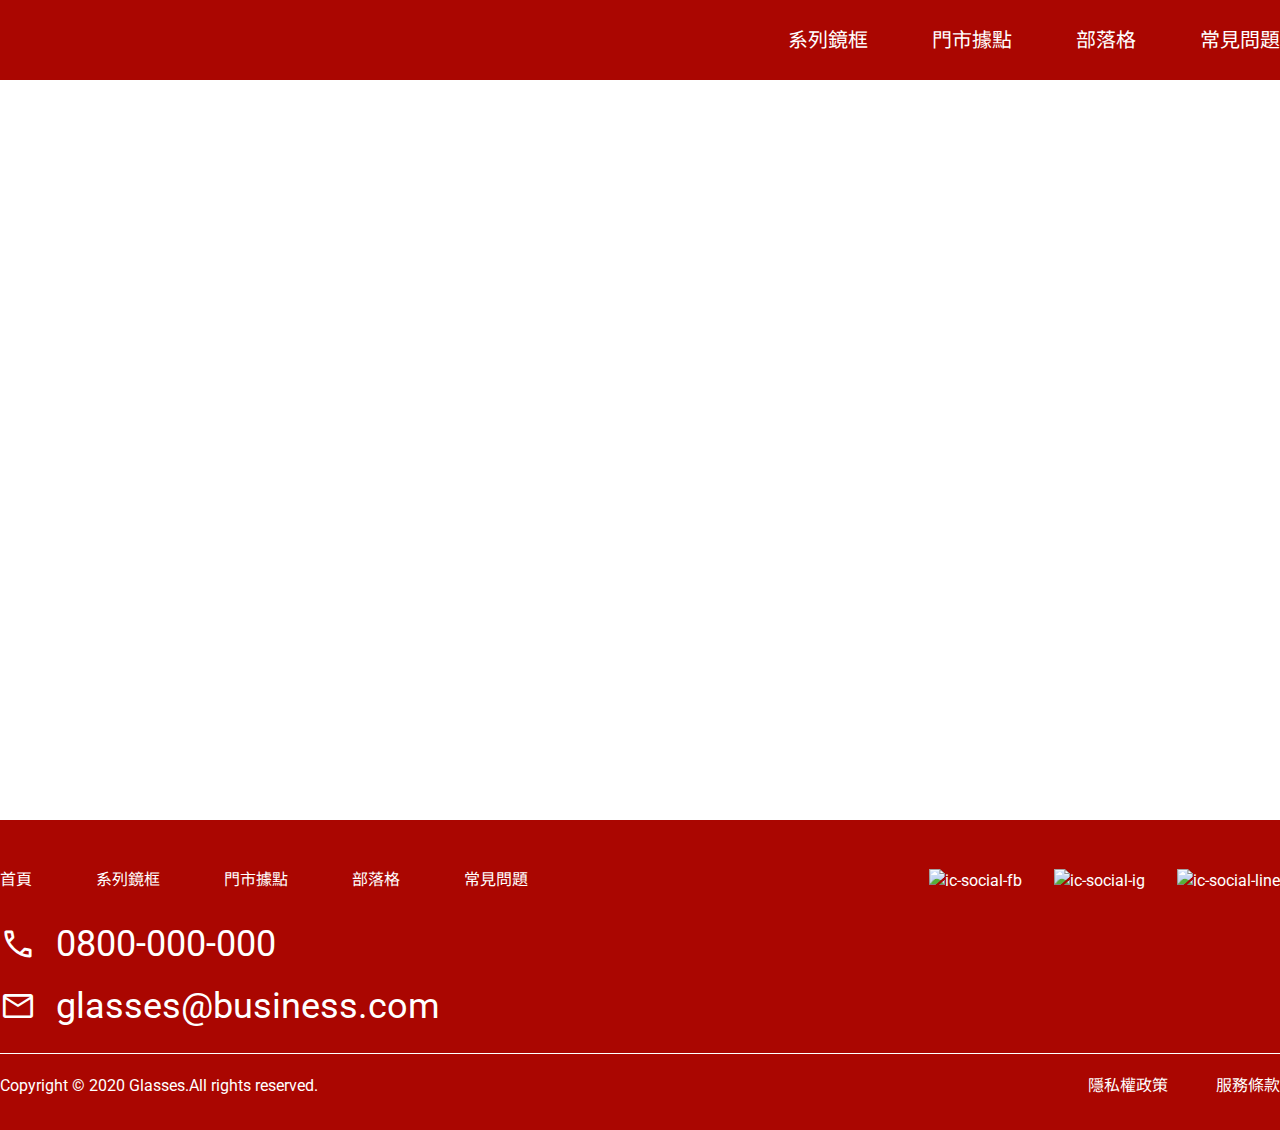
==== store.html @ 597a4f14 "chore: Add store page" ====
<!DOCTYPE html>
<html lang="en">

<head>
  <meta charset="UTF-8">
  <meta name="viewport" content="width=device-width, initial-scale=1.0">

  <link rel="shortcut icon" href="./images/logo-white.ico"
    type="image/x-icon" />
  <!-- <link rel="shortcut icon" href="./images/favicon.ico" type="image/x-icon" /> -->

  <link rel="preconnect" href="https://fonts.googleapis.com">
  <link rel="preconnect" href="https://fonts.gstatic.com" crossorigin>
  <link
    href="https://fonts.googleapis.com/css2?family=Noto+Sans+TC:wght@100;300;400;500;700;900&family=Roboto:ital,wght@0,100;0,300;0,400;0,500;0,700;0,900;1,100;1,300;1,400;1,500;1,700;1,900&display=swap"
    rel="stylesheet">
  <link rel="stylesheet"
    href="https://fonts.googleapis.com/css2?family=Material+Symbols+Outlined:opsz,wght,FILL,GRAD@20..48,100..700,0..1,-50..200" />
  <!-- end of CDN -->

  <link rel="stylesheet" href="./styles/reset.css">
  <link rel="stylesheet" href="./styles/custom-reset.css">
  <link rel="stylesheet" href="./styles/style.css">

  <title>門市據點 | Glasses</title>
</head>

<body>
  <nav class="nav fixed w-full theme-primary">
    <div class="container flex justify-between align-center">
      <a href="#" class="py-4">
        <h1 class="h1-logo">Glasses</h1>
      </a>

      <ul class="nav-list flex gap-16 text-center font-sm">
        <li class="nav-list-item">
          <a href="#">系列鏡框</a>
        </li>
        <li class="nav-list-item">
          <a href="/store.html">門市據點</a>
        </li>
        <li class="nav-list-item">
          <a href="#">部落格</a>
        </li>
        <li class="nav-list-item">
          <a href="#">常見問題</a>
        </li>
      </ul>
      <!-- end of nav-list -->
    </div>
    <!-- end of nav.container -->
  </nav>

  <main class="main">

  </main>

  <footer class="footer pt-12 pb-8 theme-primary font-2xs">
    <div class="container">
      <div class="footer-none flex justify-between align-center mb-6">
        <ul class="nav-list flex gap-16 text-center">
          <li class="nav-list-item">
            <a href="#">首頁</a>
          </li>
          <li class="nav-list-item">
            <a href="#">系列鏡框</a>
          </li>
          <li class="nav-list-item">
            <a href="/store.html">門市據點</a>
          </li>
          <li class="nav-list-item">
            <a href="#">部落格</a>
          </li>
          <li class="nav-list-item">
            <a href="#">常見問題</a>
          </li>
        </ul>
        <!-- end of nav-list -->

        <ul class="sns-list flex gap-8">
          <li class="sns-list-item">
            <a href="#">
              <img loading="lazy"
                src="https://raw.githubusercontent.com/hexschool/2022-web-layout-training/main/week3-4/ic-social-fb.png"
                alt="ic-social-fb" class="size-12"></a>
          </li>

          <li class="sns-list-item">
            <a href="#">
              <img loading="lazy"
                src="https://raw.githubusercontent.com/hexschool/2022-web-layout-training/main/week3-4/ic_social_ig.png"
                alt="ic-social-ig" class="size-12"></a>
          </li>

          <li class="sns-list-item">
            <a href="#">
              <img loading="lazy"
                src="https://raw.githubusercontent.com/hexschool/2022-web-layout-training/main/week3-4/ic_social_line.png"
                alt="ic-social-line" class="size-12"></a>
          </li>
        </ul>
        <!-- end of sns-list -->
      </div>
      <!-- end of nav, sns-list -->
      <ul class="contact-list pb-8 mb-8 font-lg">
        <li class="contact-list-item mb-2">
          <div class="flex justify-between align-center">
            <a href="tel:+0800-000-000" class="flex align-center gap-5">
              <span class="material-symbols-outlined">
                call
              </span>
              <p>0800-000-000</p>
            </a>

            <!-- REVIEW -->
            <ul class="rwd-sns-list display-none gap-2">
              <li class="sns-list-item">
                <a href="#">
                  <img loading="lazy"
                    src="https://raw.githubusercontent.com/hexschool/2022-web-layout-training/main/week3-4/ic-social-fb.png"
                    alt="ic-social-fb" class="size-6"></a>
              </li>

              <li class="sns-list-item">
                <a href="#">
                  <img loading="lazy"
                    src="https://raw.githubusercontent.com/hexschool/2022-web-layout-training/main/week3-4/ic_social_ig.png"
                    alt="ic-social-ig" class="size-6"></a>
              </li>

              <li class="sns-list-item">
                <a href="#">
                  <img loading="lazy"
                    src="https://raw.githubusercontent.com/hexschool/2022-web-layout-training/main/week3-4/ic_social_line.png"
                    alt="ic-social-line" class="size-6"></a>
              </li>
            </ul>
          </div>
        </li>

        <li class="contact-list-item">
          <a href="mailto:glasses@business.com" class="flex align-center gap-5">
            <span class="material-symbols-outlined">
              mail
            </span>
            <p>glasses@business.com</p>
          </a>
        </li>
      </ul>
      <!-- end of contact-list -->

      <div class="footer-copyright flex justify-between">
        <small>Copyright &copy; 2020 Glasses.All rights reserved.</small>

        <ul class="flex justify-between gap-12 font-3xs">
          <li><a href="#">隱私權政策</a></li>
          <li><a href="#">服務條款</a></li>
        </ul>
      </div>
      <!-- end of copyright -->
    </div>
  </footer>

</body>

</html>
---- styles/style.css ----
* {
  /* outline: 1px solid #f73; */
}

:root {
  --color-primary: #AA0601;
  --color-secondary: #FBF2F2;
  /* --color-Tertiary: ; */

  --color-black: #000000;
  --color-white: #FFFFFF;
  --color-darkGray: #212529;
  --color-lightGray: #CED4DA;

  /* --color-icon: ; */

  --txt-xl: 48px;
  --txt-lg: 36px;
  --txt-base: 24px;
  --txt-sm: 20px;
  --txt-xs: 18px;
  --txt-2xs: 16px;
  --txt-3xs: 14px;
}

html,
body {
  font-family: 'Roboto', 'Noto Sans TC', -apple-system, BlinkMacSystemFont, "Segoe UI", "Microsoft JhengHei", "Helvetica Neue", Arial, sans-serif;
  font-size: var(--txt-base);
  line-height: 1.5;
}

.container {
  /* 1920 - 312 - 312 */
  max-width: 1296px;
  margin: 0 auto;

  @media (max-width:992px) {
    max-width: 100%;
    padding-left: 36px;
    padding-right: 36px;
  }

  @media (max-width:767px) {
    padding-left: 12px;
    padding-right: 12px;
  }
}


.size-6 {
  width: 24px;
  height: 24px;
}

.size-12 {
  width: 48px;
  height: 48px;
}

.py-4 {
  padding-top: 16px;
  padding-bottom: 16px;
}

.pt-12 {
  padding-top: 48px;
}

.pb-8 {
  padding-bottom: 32px;
}

.mb-6 {
  margin-bottom: 24px;
}

.mb-2 {
  margin-bottom: 8px;
}

.mb-8 {
  margin-bottom: 32px;
}

.gap-2 {
  gap: 8px;
}

.gap-5 {
  gap: 20px;
}

.gap-8 {
  gap: 32px;
}

.gap-9 {
  gap: 36px;
}

.gap-12 {
  gap: 48px;
}

.gap-16 {
  gap: 64px;
}


.theme-primary {
  color: var(--color-white);
  background: var(--color-primary);
}

.font-xl {
  font-size: var(--txt-xl);
}

.font-lg {
  font-size: var(--txt-lg);
}

.font-sm {
  font-size: var(--txt-sm);
}

.font-xs {
  font-size: var(--txt-xs);
}

.font-2xs {
  font-size: var(--txt-2xs);
}

/* end of base */

.w-full {
  width: 100%;
}

.fixed {
  position: fixed;
}

.display-none {
  display: none;
}

.flex {
  display: flex;
}

.justify-between {
  justify-content: space-between;
}

.align-center {
  align-items: center;
}

.text-center {
  text-align: center;
}

/* end of utility */

.h1-logo {
  /* for h1 SEO */
  background: url(https://raw.githubusercontent.com/hexschool/2022-web-layout-training/main/week3-4/logo-white.png) center center;
  background-size: contain;
  background-repeat: no-repeat;

  width: 80px;
  height: 48.57px;

  /* push away */
  text-indent: 101%;
  /* avoid more lines */
  white-space: nowrap;
  overflow: hidden;
}

.nav {
  height: 80px;
}

.main {
  height: calc(100vh - 80px);
}

@media (max-width:767px) {
  .h1-logo {
    margin-left: 15px;
  }

  .nav {
    height: auto;
  }

  .nav>.container, .nav-list {
    flex-wrap: wrap;
  }

  .nav-list {
    width: 100%;
    gap: 0px;

    border-top: 1px solid var(--color-white);
    border-left: 1px solid var(--color-white);
    border-right: 1px solid var(--color-white);
  }

  .nav-list-item {
    width: 49.9%;

    border-bottom: 1px solid var(--color-white);
  }

  .nav-list-item>a {
    display: block;

    padding-top: 12px;
    padding-bottom: 12px;
  }

  .nav-list-item:nth-child(odd) {
    border-right: 1px solid var(--color-white);
  }
}

/* end of nav */

.contact-list {
  padding-bottom: 20px;
  margin-bottom: 20px;

  border-bottom: 1px solid var(--color-white);
}

@media (max-width:992px) {
  .footer {
    padding-bottom: 40px;
  }
}

@media (max-width:767px) {
  .nav>.container {
    padding: 0;
  }

  .footer {
    padding-top: 24px;
    padding-bottom: 24px;
  }

  .footer-none {
    display: none;
  }

  .sns-list {
    gap: 8px;
  }

  .contact-list {
    font-size: var(--txt-2xs);
  }

  .contact-list-item a {
    gap: 10px;
  }

  .rwd-sns-list {
    display: flex;
  }

  .footer-copyright, .footer-copyright ul {
    flex-direction: column;
    gap: 8px;
  }
}
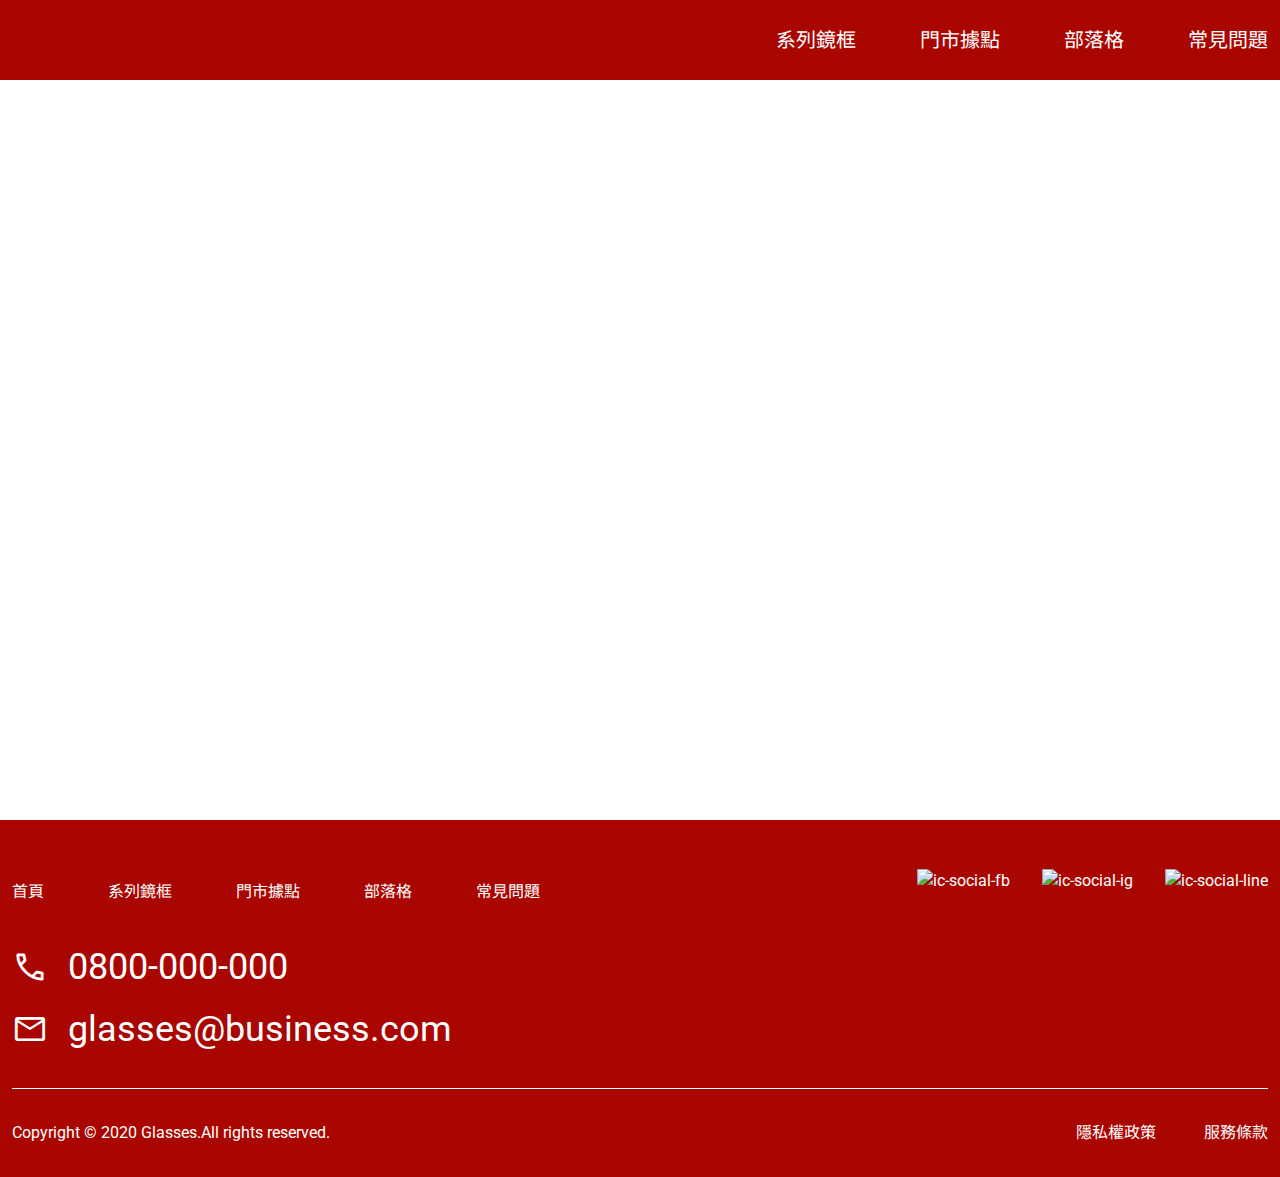
==== commit 42f564f4: "refactor: Update the footer' s list" ====
--- a/store.html
+++ b/store.html
@@ -55,27 +55,51 @@
 
   </main>
 
-  <footer class="footer pt-12 pb-8 theme-primary font-2xs">
+  <footer class="footer pt-12 theme-primary font-2xs">
     <div class="container">
-      <div class="footer-none flex justify-between align-center mb-6">
-        <ul class="nav-list flex gap-16 text-center">
-          <li class="nav-list-item">
-            <a href="#">首頁</a>
-          </li>
-          <li class="nav-list-item">
-            <a href="#">系列鏡框</a>
-          </li>
-          <li class="nav-list-item">
-            <a href="/store.html">門市據點</a>
-          </li>
-          <li class="nav-list-item">
-            <a href="#">部落格</a>
-          </li>
-          <li class="nav-list-item">
-            <a href="#">常見問題</a>
-          </li>
-        </ul>
-        <!-- end of nav-list -->
+      <div class="flex justify-between border-bottom">
+        <div>
+          <ul class="nav-list rwd-none flex mb-6 gap-16 text-center">
+            <li class="nav-list-item">
+              <a class="py-3" href="#">首頁</a>
+            </li>
+            <li class="nav-list-item">
+              <a class="py-3" href="#">系列鏡框</a>
+            </li>
+            <li class="nav-list-item">
+              <a class="py-3" href="/store.html">門市據點</a>
+            </li>
+            <li class="nav-list-item">
+              <a class="py-3" href="#">部落格</a>
+            </li>
+            <li class="nav-list-item">
+              <a class="py-3" href="#">常見問題</a>
+            </li>
+          </ul>
+          <!-- end of nav-list -->
+
+          <ul class="contact-list pb-4 mb-4 font-lg">
+            <li class="contact-list-item mb-2">
+              <a href="tel:+0800-000-000" class="flex align-center gap-5">
+                <span class="material-symbols-outlined">
+                  call
+                </span>
+                <p>0800-000-000</p>
+              </a>
+            </li>
+
+            <li class="contact-list-item">
+              <a href="mailto:glasses@business.com"
+                class="flex align-center gap-5">
+                <span class="material-symbols-outlined">
+                  mail
+                </span>
+                <p>glasses@business.com</p>
+              </a>
+            </li>
+          </ul>
+          <!-- end of contact-list -->
+        </div>
 
         <ul class="sns-list flex gap-8">
           <li class="sns-list-item">
@@ -101,55 +125,8 @@
         </ul>
         <!-- end of sns-list -->
       </div>
-      <!-- end of nav, sns-list -->
-      <ul class="contact-list pb-8 mb-8 font-lg">
-        <li class="contact-list-item mb-2">
-          <div class="flex justify-between align-center">
-            <a href="tel:+0800-000-000" class="flex align-center gap-5">
-              <span class="material-symbols-outlined">
-                call
-              </span>
-              <p>0800-000-000</p>
-            </a>
 
-            <!-- REVIEW -->
-            <ul class="rwd-sns-list display-none gap-2">
-              <li class="sns-list-item">
-                <a href="#">
-                  <img loading="lazy"
-                    src="https://raw.githubusercontent.com/hexschool/2022-web-layout-training/main/week3-4/ic-social-fb.png"
-                    alt="ic-social-fb" class="size-6"></a>
-              </li>
-
-              <li class="sns-list-item">
-                <a href="#">
-                  <img loading="lazy"
-                    src="https://raw.githubusercontent.com/hexschool/2022-web-layout-training/main/week3-4/ic_social_ig.png"
-                    alt="ic-social-ig" class="size-6"></a>
-              </li>
-
-              <li class="sns-list-item">
-                <a href="#">
-                  <img loading="lazy"
-                    src="https://raw.githubusercontent.com/hexschool/2022-web-layout-training/main/week3-4/ic_social_line.png"
-                    alt="ic-social-line" class="size-6"></a>
-              </li>
-            </ul>
-          </div>
-        </li>
-
-        <li class="contact-list-item">
-          <a href="mailto:glasses@business.com" class="flex align-center gap-5">
-            <span class="material-symbols-outlined">
-              mail
-            </span>
-            <p>glasses@business.com</p>
-          </a>
-        </li>
-      </ul>
-      <!-- end of contact-list -->
-
-      <div class="footer-copyright flex justify-between">
+      <div class="footer-copyright flex justify-between py-8">
         <small>Copyright &copy; 2020 Glasses.All rights reserved.</small>
 
         <ul class="flex justify-between gap-12 font-3xs">
--- a/styles/style.css
+++ b/styles/style.css
@@ -30,8 +30,29 @@
   line-height: 1.5;
 }
 
+/* 
+#NOTES:
+- 1296 + 24 = 1320px
+  - (696 + gutter) = 720px
+  - (348 + gutter) = 372px
+*/
+
 .container {
-  /* 1920 - 312 - 312 */
+  max-width: 1320px;
+  margin: 0 auto;
+  padding: 0 12px;
+
+  @media (max-width: 768px) {
+    max-width: 720px;
+  }
+
+  @media (max-width: 375px) {
+    max-width: 372px;
+  }
+}
+
+/* 1920 - 312 - 312 */
+/* .container {
   max-width: 1296px;
   margin: 0 auto;
 
@@ -45,7 +66,7 @@
     padding-left: 12px;
     padding-right: 12px;
   }
-}
+} */
 
 
 .size-6 {
@@ -58,15 +79,29 @@
   height: 48px;
 }
 
+.py-3 {
+  padding-top: 12px;
+  padding-bottom: 12px;
+}
+
 .py-4 {
   padding-top: 16px;
   padding-bottom: 16px;
 }
 
+.py-8 {
+  padding-top: 32px;
+  padding-bottom: 32px;
+}
+
 .pt-12 {
   padding-top: 48px;
 }
 
+.pb-4 {
+  padding-bottom: 16px;
+}
+
 .pb-8 {
   padding-bottom: 32px;
 }
@@ -77,6 +112,10 @@
 
 .mb-2 {
   margin-bottom: 8px;
+}
+
+.mb-4 {
+  margin-bottom: 16px;
 }
 
 .mb-8 {
@@ -131,6 +170,11 @@
 
 .font-2xs {
   font-size: var(--txt-2xs);
+}
+
+
+.border-bottom {
+  border-bottom: 1px solid var(--color-white);
 }
 
 /* end of base */
@@ -179,30 +223,34 @@
   /* avoid more lines */
   white-space: nowrap;
   overflow: hidden;
+
+  @media (max-width:375px) {
+    margin-left: 15px;
+  }
 }
 
 .nav {
   height: 80px;
+
+  @media (max-width:375px) {
+    height: auto;
+
+    >.container {
+      padding: 0;
+    }
+  }
 }
 
 .main {
   height: calc(100vh - 80px);
 }
 
-@media (max-width:767px) {
-  .h1-logo {
-    margin-left: 15px;
-  }
-
-  .nav {
-    height: auto;
-  }
-
-  .nav>.container, .nav-list {
-    flex-wrap: wrap;
-  }
-
-  .nav-list {
+.nav-list {
+  @media (max-width:768px) {
+    gap: 48px;
+  }
+
+  @media (max-width:375px) {
     width: 100%;
     gap: 0px;
 
@@ -210,72 +258,84 @@
     border-left: 1px solid var(--color-white);
     border-right: 1px solid var(--color-white);
   }
+}
+
+.sns-list-item img {
+  @media (max-width:768px) {
+    width: 40px;
+    height: 40px;
+  }
+
+  @media (max-width:375px) {
+    width: 24px;
+    height: 24px;
+  }
+}
+
+.footer-copyright {
+  @media (max-width:768px) {
+    padding-bottom: 40px;
+  }
+
+  @media (max-width:375px) {
+    padding-top: 10px;
+    padding-bottom: 24px;
+  }
+}
+
+
+@media (max-width:375px) {
+  .rwd-none {
+    display: none;
+  }
+
+  .nav>.container, .nav-list {
+    flex-wrap: wrap;
+  }
+
 
   .nav-list-item {
     width: 49.9%;
 
     border-bottom: 1px solid var(--color-white);
-  }
-
-  .nav-list-item>a {
-    display: block;
-
-    padding-top: 12px;
-    padding-bottom: 12px;
-  }
-
-  .nav-list-item:nth-child(odd) {
-    border-right: 1px solid var(--color-white);
-  }
-}
-
-/* end of nav */
-
-.contact-list {
-  padding-bottom: 20px;
-  margin-bottom: 20px;
-
-  border-bottom: 1px solid var(--color-white);
-}
-
-@media (max-width:992px) {
-  .footer {
-    padding-bottom: 40px;
-  }
-}
-
-@media (max-width:767px) {
-  .nav>.container {
-    padding: 0;
-  }
+
+    >a {
+      display: block;
+
+      padding-top: 12px;
+      padding-bottom: 12px;
+    }
+
+    &:nth-child(odd) {
+      border-right: 1px solid var(--color-white);
+    }
+  }
+
+  /* end of .nav-list-item */
 
   .footer {
     padding-top: 24px;
-    padding-bottom: 24px;
-  }
-
-  .footer-none {
-    display: none;
   }
 
   .sns-list {
     gap: 8px;
   }
 
+
+  .contact-list, .nav-list {
+    font-size: var(--txt-2xs);
+  }
+
   .contact-list {
-    font-size: var(--txt-2xs);
-  }
-
-  .contact-list-item a {
-    gap: 10px;
-  }
-
-  .rwd-sns-list {
-    display: flex;
-  }
+    padding-bottom: 10px;
+    margin-bottom: 10px;
+  }
+
 
   .footer-copyright, .footer-copyright ul {
     flex-direction: column;
     gap: 8px;
   }
+
+  /* end of RWD-footer */
 }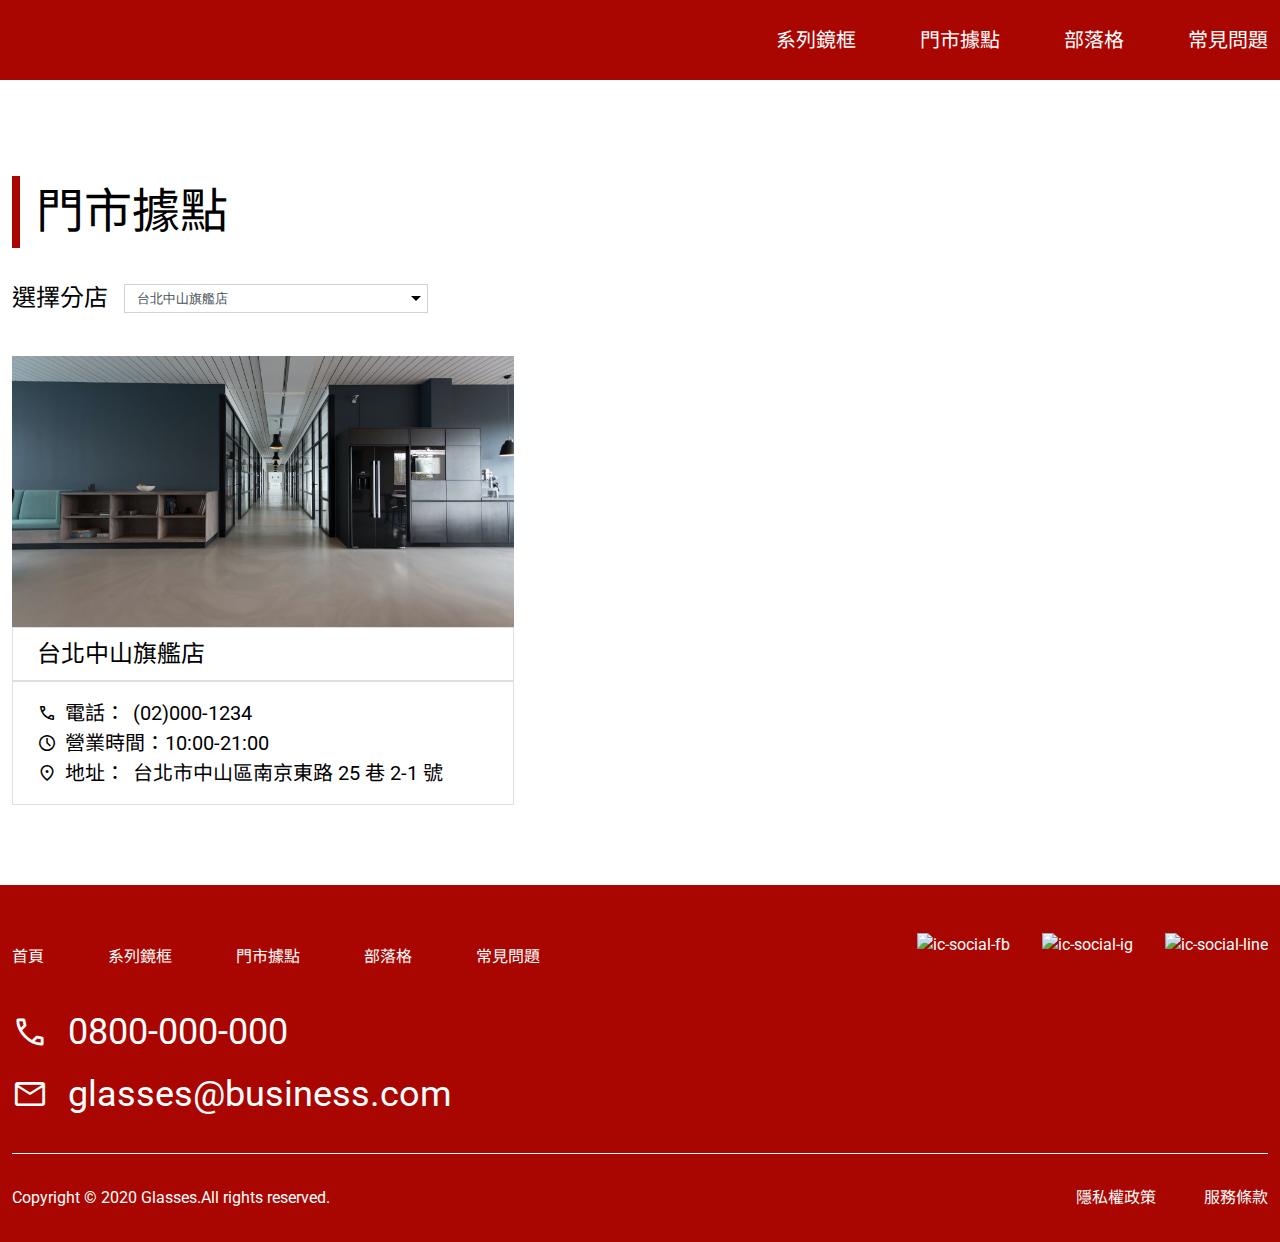
==== commit 82da7eb0: "style: Add store's PC style" ====
--- a/store.html
+++ b/store.html
@@ -26,7 +26,7 @@
 </head>
 
 <body>
-  <nav class="nav fixed w-full theme-primary">
+  <nav class="nav fixed w-full theme-primary z-10">
     <div class="container flex justify-between align-center">
       <a href="#" class="py-4">
         <h1 class="h1-logo">Glasses</h1>
@@ -51,8 +51,76 @@
     <!-- end of nav.container -->
   </nav>
 
-  <main class="main">
-
+  <main class="main container pt-44 mb-20">
+    <h2 class="mb-8 pl-4 font-xl border-left-primary">門市據點</h2>
+
+    <div class="flex align-center gap-4 mb-10">
+      <p>選擇分店</p>
+
+      <form action="#" class="form-select-store font-xs">
+        <select class="px-3 vertical-middle">
+          <optgroup label="台北">
+            <option value="store1">
+              台北中山旗艦店
+            </option>
+          </optgroup>
+        </select>
+        <!-- <span class="material-symbols-outlined">
+            arrow_drop_down
+          </span> -->
+      </form>
+    </div>
+
+    <div class="flex justify-between align-center gap-6 flex-wrap">
+      <section class="card w-two-fifth">
+        <figure>
+          <!-- <figure class="inline-block h-56"> -->
+          <img loading="lazy" src="/images/store-1.png" alt="台北中山旗艦店"
+            class="card-img">
+        </figure>
+
+        <h3 class="px-6 py-2 border-card">台北中山旗艦店</h3>
+
+        <ul class="px-6 py-4 font-sm border-card">
+          <li>
+            <p class="flex align-center gap-2">
+              <span class="material-symbols-outlined">
+                call
+              </span>
+              電話：<a href="tel:+88620001234" type="tel">
+                (02)000-1234
+              </a>
+            </p>
+          </li>
+          <li>
+            <p class="flex align-center gap-2">
+              <span class="material-symbols-outlined">
+                schedule
+              </span>營業時間：10:00-21:00
+            </p>
+          </li>
+          <li>
+            <p class="flex align-center gap-2">
+              <span class="material-symbols-outlined">
+                location_on
+              </span>地址：<a
+                href="https://www.google.com.tw/maps/search/台北市中山區南京東路+25+巷+2-1+號/"
+                target="_blank">
+                台北市中山區南京東路 25 巷 2-1 號
+              </a>
+            </p>
+          </li>
+        </ul>
+      </section>
+
+      <map class="map">
+        <iframe
+          src="https://www.google.com/maps/embed?pb=!1m18!1m12!1m3!1d3614.476891713042!2d121.54022397460945!3d25.051820677804816!2m3!1f0!2f0!3f0!3m2!1i1024!2i768!4f13.1!3m3!1m2!1s0x3442abdde30008f1%3A0x319a7942664a3d3b!2z5Y-w5YyX5biC5Lit5bGx5Y2A5Y2X5Lqs5p2x6Lev5LiJ5q61!5e0!3m2!1szh-TW!2stw!4v1690513714824!5m2!1szh-TW!2stw"
+          style="border:0;" allowfullscreen=""
+          loading="lazy" referrerpolicy="no-referrer-when-downgrade" class="w-full h-full"></iframe>
+          <!-- width="746" height="414"  -->
+        </map>
+    </div>
   </main>
 
   <footer class="footer pt-12 theme-primary font-2xs">
--- a/styles/style.css
+++ b/styles/style.css
@@ -11,6 +11,7 @@
   --color-white: #FFFFFF;
   --color-darkGray: #212529;
   --color-lightGray: #CED4DA;
+  --border-card: 1px solid #00000020;
 
   /* --color-icon: ; */
 
@@ -79,6 +80,19 @@
   height: 48px;
 }
 
+.w-two-fifth {
+  width: 40%;
+}
+
+.h-56 {
+  height: 224px;
+}
+
+.py-2 {
+  padding-top: 8px;
+  padding-bottom: 8px;
+}
+
 .py-3 {
   padding-top: 12px;
   padding-bottom: 12px;
@@ -98,6 +112,14 @@
   padding-top: 48px;
 }
 
+.pt-20 {
+  padding-top: 80px;
+}
+
+.pt-44 {
+  padding-top: 176px;
+}
+
 .pb-4 {
   padding-bottom: 16px;
 }
@@ -106,6 +128,20 @@
   padding-bottom: 32px;
 }
 
+.px-3 {
+  padding-left: 12px;
+  padding-right: 12px;
+}
+
+.px-6 {
+  padding-left: 24px;
+  padding-right: 24px;
+}
+
+.pl-4 {
+  padding-left: 16px;
+}
+
 .mb-6 {
   margin-bottom: 24px;
 }
@@ -122,12 +158,29 @@
   margin-bottom: 32px;
 }
 
+.mb-10 {
+  margin-bottom: 40px;
+}
+
+.mb-20 {
+  margin-bottom: 80px;
+}
+
+
 .gap-2 {
   gap: 8px;
 }
 
+.gap-4 {
+  gap: 16px;
+}
+
 .gap-5 {
   gap: 20px;
+}
+
+.gap-6 {
+  gap: 24px;
 }
 
 .gap-8 {
@@ -172,12 +225,23 @@
   font-size: var(--txt-2xs);
 }
 
+.border-card {
+  border: var(--border-card);
+}
 
 .border-bottom {
   border-bottom: 1px solid var(--color-white);
 }
 
+.border-left-primary {
+  border-left: 8px solid var(--color-primary);
+}
+
 /* end of base */
+
+.h-full {
+  height: 100%;
+}
 
 .w-full {
   width: 100%;
@@ -191,10 +255,18 @@
   display: none;
 }
 
+.inline-block {
+  display: inline-block;
+}
+
 .flex {
   display: flex;
 }
 
+.flex-wrap {
+  flex-wrap: wrap;
+}
+
 .justify-between {
   justify-content: space-between;
 }
@@ -203,8 +275,16 @@
   align-items: center;
 }
 
+.vertical-middle {
+  vertical-align: middle;
+}
+
 .text-center {
   text-align: center;
+}
+
+.z-10 {
+  z-index: 10;
 }
 
 /* end of utility */
@@ -241,9 +321,9 @@
   }
 }
 
-.main {
+/* .main {
   height: calc(100vh - 80px);
-}
+} */
 
 .nav-list {
   @media (max-width:768px) {
@@ -338,4 +418,39 @@
   }
 
   /* end of RWD-footer */
+}
+
+/* .card-img {
+  width: 526px;
+  height: 224px;
+} */
+
+/* .form-select-store  */
+
+/* #REVIEW */
+.form-select-store {
+  width: 304px;
+
+  background: url(/images/arrow_drop_down.svg) 100% / 8% no-repeat;
+
+  >select {
+    width: 304px;
+
+    padding-top: 6px;
+    padding-bottom: 6px;
+
+    border: 1px solid var(--color-lightGray);
+    color: #495057;
+    background: transparent;
+
+    /* Remove default arrow */
+    -webkit-appearance: none;
+    -moz-appearance: none;
+    appearance: none;
+  }
+}
+
+.map {
+  width: 57%;
+  height: 414px;
 }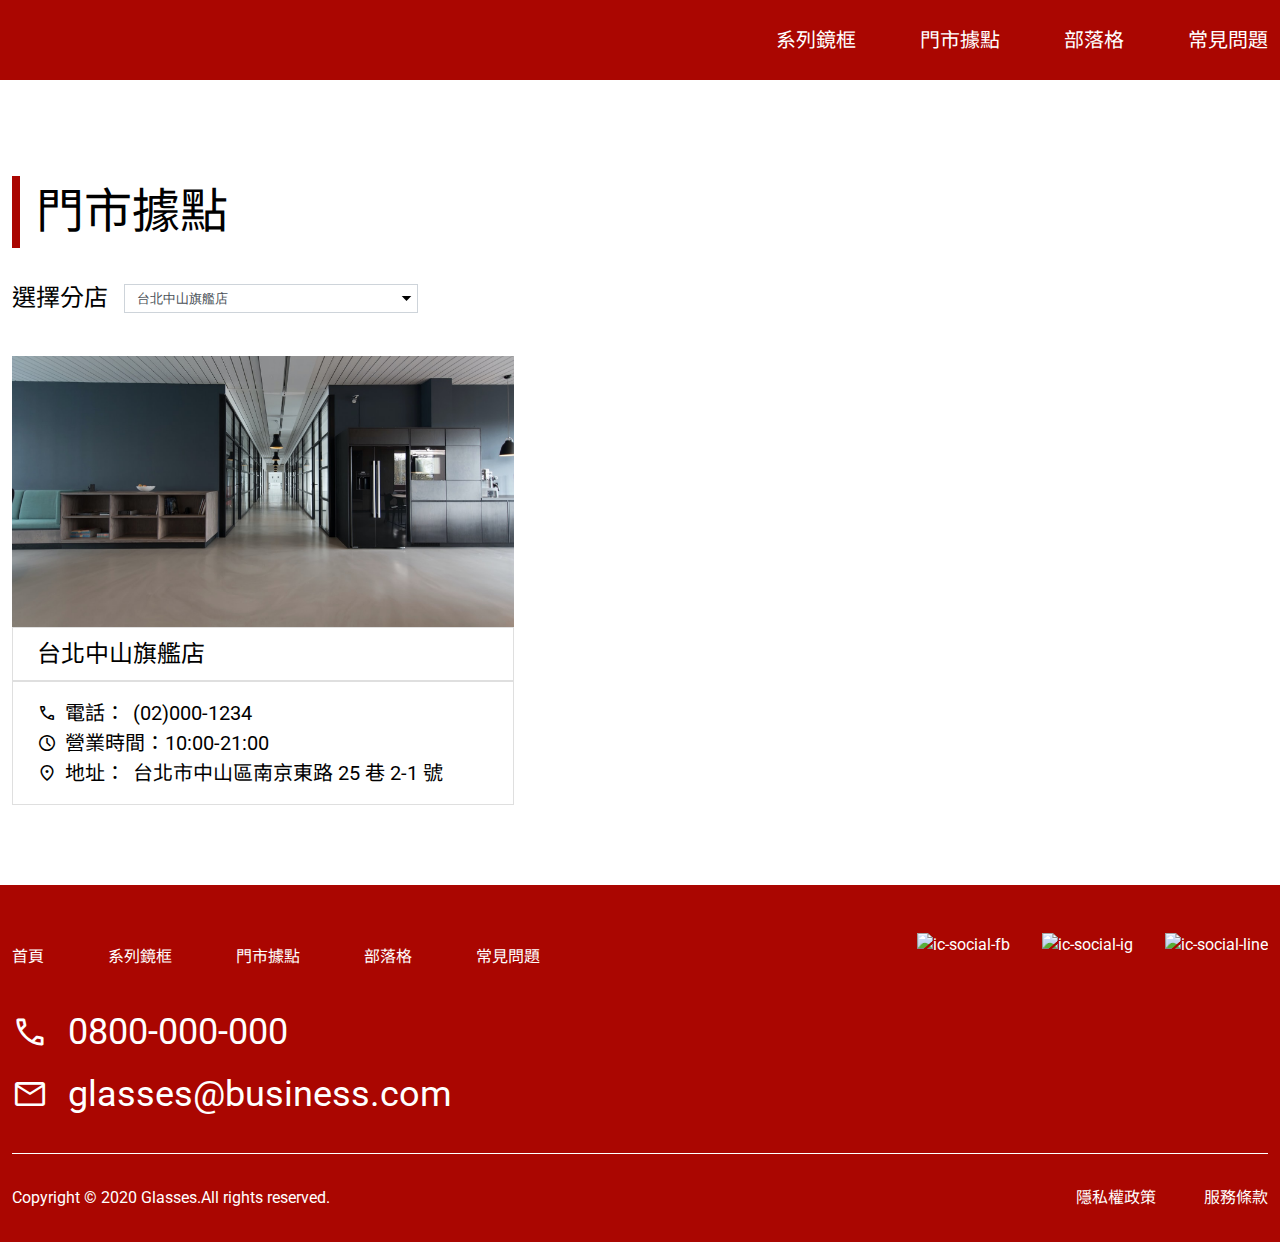
==== commit fb113dca: "style: Add store's RWD" ====
--- a/store.html
+++ b/store.html
@@ -54,11 +54,11 @@
   <main class="main container pt-44 mb-20">
     <h2 class="mb-8 pl-4 font-xl border-left-primary">門市據點</h2>
 
-    <div class="flex align-center gap-4 mb-10">
+    <div class="store flex align-center gap-4 mb-10">
       <p>選擇分店</p>
 
-      <form action="#" class="form-select-store font-xs">
-        <select class="px-3 vertical-middle">
+      <form action="#" class="select-store-form font-xs">
+        <select class="px-3 vertical-middle cursor-pointer">
           <optgroup label="台北">
             <option value="store1">
               台北中山旗艦店
@@ -72,54 +72,58 @@
     </div>
 
     <div class="flex justify-between align-center gap-6 flex-wrap">
-      <section class="card w-two-fifth">
+      <div class="store-info w-two-fifth">
         <figure>
           <!-- <figure class="inline-block h-56"> -->
           <img loading="lazy" src="/images/store-1.png" alt="台北中山旗艦店"
-            class="card-img">
+            class="store-info-img">
         </figure>
 
-        <h3 class="px-6 py-2 border-card">台北中山旗艦店</h3>
-
-        <ul class="px-6 py-4 font-sm border-card">
-          <li>
-            <p class="flex align-center gap-2">
-              <span class="material-symbols-outlined">
-                call
-              </span>
-              電話：<a href="tel:+88620001234" type="tel">
-                (02)000-1234
-              </a>
-            </p>
-          </li>
-          <li>
-            <p class="flex align-center gap-2">
-              <span class="material-symbols-outlined">
-                schedule
-              </span>營業時間：10:00-21:00
-            </p>
-          </li>
-          <li>
-            <p class="flex align-center gap-2">
-              <span class="material-symbols-outlined">
-                location_on
-              </span>地址：<a
-                href="https://www.google.com.tw/maps/search/台北市中山區南京東路+25+巷+2-1+號/"
-                target="_blank">
-                台北市中山區南京東路 25 巷 2-1 號
-              </a>
-            </p>
-          </li>
-        </ul>
-      </section>
+        <section class="store-info-card">
+          <h3 class="px-6 py-2 border-card">台北中山旗艦店</h3>
+
+          <ul class="px-6 py-4 font-sm border-card">
+            <li>
+              <p class="flex align-center gap-2">
+                <span class="material-symbols-outlined">
+                  call
+                </span>
+                電話：<a href="tel:+88620001234" type="tel">
+                  (02)000-1234
+                </a>
+              </p>
+            </li>
+            <li>
+              <p class="flex align-center gap-2">
+                <span class="material-symbols-outlined">
+                  schedule
+                </span>營業時間：10:00-21:00
+              </p>
+            </li>
+            <!-- QQ -->
+            <li>
+              <p class="flex align-center gap-2">
+                <span class="material-symbols-outlined">
+                  location_on
+                </span>地址：<a
+                  href="https://www.google.com.tw/maps/search/台北市中山區南京東路+25+巷+2-1+號/"
+                  target="_blank">
+                  台北市中山區南京東路 25 巷 2-1 號
+                </a>
+              </p>
+            </li>
+          </ul>
+        </section>
+      </div>
 
       <map class="map">
         <iframe
           src="https://www.google.com/maps/embed?pb=!1m18!1m12!1m3!1d3614.476891713042!2d121.54022397460945!3d25.051820677804816!2m3!1f0!2f0!3f0!3m2!1i1024!2i768!4f13.1!3m3!1m2!1s0x3442abdde30008f1%3A0x319a7942664a3d3b!2z5Y-w5YyX5biC5Lit5bGx5Y2A5Y2X5Lqs5p2x6Lev5LiJ5q61!5e0!3m2!1szh-TW!2stw!4v1690513714824!5m2!1szh-TW!2stw"
-          style="border:0;" allowfullscreen=""
-          loading="lazy" referrerpolicy="no-referrer-when-downgrade" class="w-full h-full"></iframe>
-          <!-- width="746" height="414"  -->
-        </map>
+          style="border:0;" allowfullscreen="" loading="lazy"
+          referrerpolicy="no-referrer-when-downgrade"
+          class="w-full h-full"></iframe>
+        <!-- width="746" height="414"  -->
+      </map>
     </div>
   </main>
 
--- a/styles/style.css
+++ b/styles/style.css
@@ -263,6 +263,10 @@
   display: flex;
 }
 
+.flex-col {
+  flex-direction: column;
+}
+
 .flex-wrap {
   flex-wrap: wrap;
 }
@@ -281,6 +285,11 @@
 
 .text-center {
   text-align: center;
+}
+
+
+.cursor-pointer {
+  cursor: pointer;
 }
 
 .z-10 {
@@ -321,10 +330,6 @@
   }
 }
 
-/* .main {
-  height: calc(100vh - 80px);
-} */
-
 .nav-list {
   @media (max-width:768px) {
     gap: 48px;
@@ -420,21 +425,27 @@
   /* end of RWD-footer */
 }
 
-/* .card-img {
+/* .store-info-card-img {
   width: 526px;
   height: 224px;
 } */
 
-/* .form-select-store  */
-
 /* #REVIEW */
-.form-select-store {
-  width: 304px;
+.select-store-form {
+  /* width: 304px; */
+  /* width: 23%; */
+  width: 23vw;
 
   background: url(/images/arrow_drop_down.svg) 100% / 8% no-repeat;
 
+  @media (max-width:375px) {
+    width: 73%;
+    background-position: 67%;
+    /* background-size: 24px; */
+  }
+
   >select {
-    width: 304px;
+    width: 23vw;
 
     padding-top: 6px;
     padding-bottom: 6px;
@@ -447,10 +458,63 @@
     -webkit-appearance: none;
     -moz-appearance: none;
     appearance: none;
+
+    @media (max-width:375px) {
+      width: 73%;
+    }
   }
 }
 
 .map {
   width: 57%;
   height: 414px;
+
+  @media (max-width:768px) {
+    width: 100%;
+  }
+}
+
+.store-info {
+  @media (max-width:768px) {
+    display: flex;
+    justify-content: space-between;
+    align-items: center;
+    width: 100%;
+    gap: 24px;
+  }
+
+  @media (max-width:375px) {
+    flex-direction: column;
+  }
+}
+
+.store-info>figure, .store-info-card {
+  @media (max-width:768px) {
+    width: 48%;
+  }
+
+  @media (max-width:375px) {
+    width: 100%;
+  }
+}
+
+
+.main {
+  /* height: calc(100vh - 80px); */
+  @media (max-width:375px) {
+    padding-top: 216px;
+
+    >h2 {
+      margin-bottom: 24px;
+      font-size: var(--txt-base);
+    }
+
+    & .store {
+      margin-bottom: 24px;
+    }
+
+    & p {
+      font-size: var(--txt-2xs);
+    }
+  }
 }